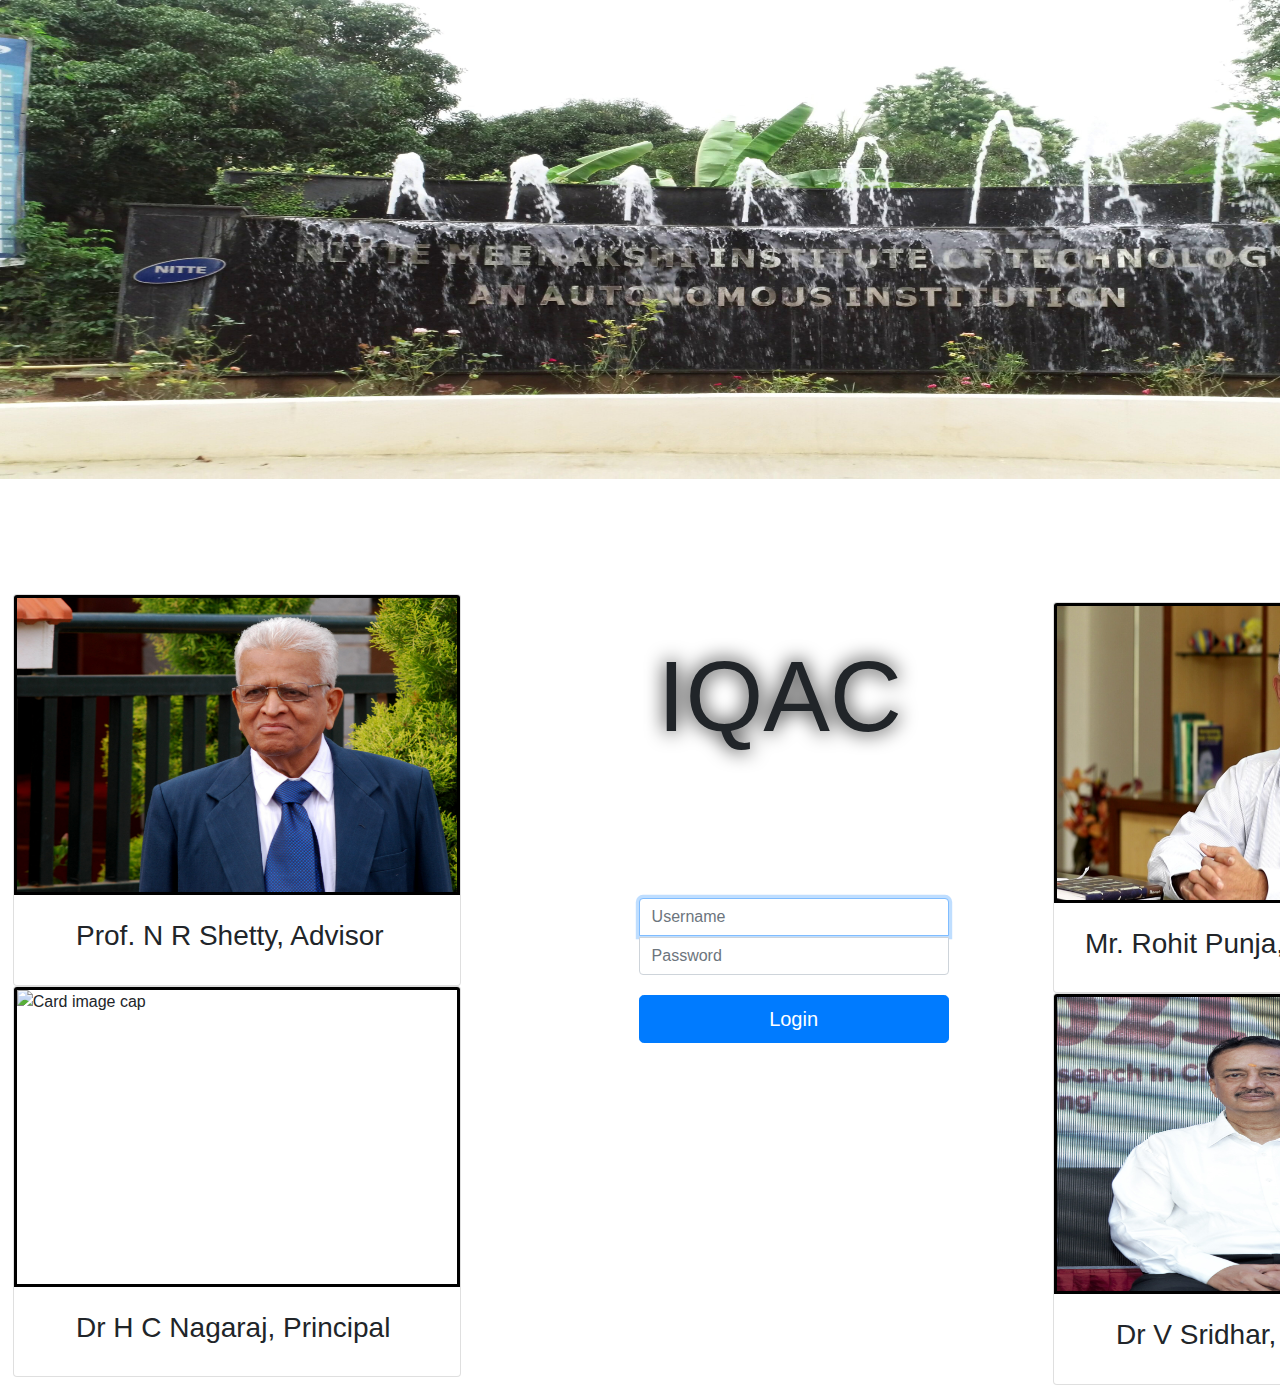
==== index.html @ 03691b34 "second commit" ====
<!DOCTYPE html>
<html lang="en">
  <head>
    <meta charset="UTF-8" />
    <meta http-equiv="X-UA-Compatible" content="IE=edge" />
    <meta name="viewport" content="width=device-width, initial-scale=1.0" />
    <title>login_page</title>
    <link rel="stylesheet" href="style.css">
    <link rel="stylesheet" href="https://maxcdn.bootstrapcdn.com/bootstrap/4.0.0/css/bootstrap.min.css" integrity="sha384-Gn5384xqQ1aoWXA+058RXPxPg6fy4IWvTNh0E263XmFcJlSAwiGgFAW/dAiS6JXm" crossorigin="anonymous">
  </head>
  <div>
    <div class="container">
      <div class="image">
        <img id="image" src="NMIT.jpg" />
      </div>
    </div>
    <div class="flex-container">
    <div class="card" style="width: 28rem;">
      <img class="card-img-top" src="Prof. N R Shetty, Advisor.JPG" alt="Card image cap" class="rounded-lg"> <br><h3> &nbsp &nbsp &nbsp &nbsp  Prof. N R Shetty, Advisor</h3><br>
       
        </div>
        <div class="card" style="width: 28rem;">
          <img class="card-img-top" src="Dr H C Nagaraj, Principal.JPG" alt="Card image cap" class="rounded-lg"> <br><h3> &nbsp &nbsp &nbsp &nbsp  Dr H C Nagaraj, Principal</h3><br>
        
            
        
           </div>
            <div class="cards" style="width: 50rem;">
                <div class="wrapper">
                    <form class="form-signin">       
                      <h2 id="Iq" class="form-signin-heading">IQAC </h2>
                      
                      <input type="text" class="form-control" name="Username" placeholder="Username" required="" autofocus="" />
                      <input type="password" class="form-control" name="password" placeholder="Password" required=""/>      
                      
                      <button class="btn btn-lg btn-primary btn-block" type="submit">Login</button>   
                    </form>
                  </div>
              </div>

            <div class="flex-container2">
            <div class="card" style="width: 28rem; ">
              <img class="card-img-top" src="Mr. Rohit Punja, Administrator.jpg" alt="Card image cap" class="rounded-lg"> <br><h3> &nbsp &nbsp Mr. Rohit Punja, Administrator</h3><br>
        
                
                
                </div>
                <div class="card" style="width: 28rem;">
                    <img class="card-img-top" src="Dr V Sridhar, Dean.jpg" alt="Card image cap" class="rounded-lg"> <br><h3> &nbsp &nbsp &nbsp &nbsp  Dr V Sridhar, Dean</h3><br>
        
                    
                    </div>
      </div>
      </div>
  </body>
</html>
---- style.css ----
body{

}

#image{
   position: absolute;
   left: -1px;
   top: -1px;
    width: 1540px;
    height: 480px;
 
}
.flex-container{
    display: flex;
    flex-direction:column;
    flex-wrap: wrap;
    justify-content: space-around;
    align-items: center;
    
    width: auto;
    height: auto;
    position: absolute;
    top: 66%;
    left    : 1%;
}
.flex-container2{
    display: flex;
    flex-direction: row;
    flex-wrap: wrap;
    justify-content: space-evenly;
    align-items: center;
    
    width: auto;
    height: auto;
    position: absolute;
    top: 1%;
    left: 65rem;
    justify-content: space-around;
}
.card-img-top{
    height: 300px;
    width: 350px;
    border: 3px solid #000;
}


.wrapper {	
	margin-top: 80px;
  margin-bottom: 80px;
}

.form-signin {
  max-width: 380px;
  padding: 15px 35px 45px;
  margin: 0 auto;
  
   
}

  .form-signin-heading,
	.checkbox {
	  margin-bottom: 120px;
	}

	.checkbox {
	  font-weight: normal;
	}

	.form-control {
	  position: relative;
	  font-size: 20px;
	  height: auto;
	  padding: 10px;
    }

	input[type="text"] {
	  margin-bottom: 1px;
	  border-bottom-left-radius: 0;
	  border-bottom-right-radius: 0;
	}

	input[type="password"] {
	  margin-bottom: 20px;
	  border-top-left-radius: 0;
	  border-top-right-radius: 0;
	}
    
    .cards{
        position: absolute;
        left: 85%;
    }
    #Iq{
        position: absolute;
        left: 33%;
        font-size: 100px;
        bottom: 80%;
        filter: drop-shadow(0px 0px 10px black);
    }
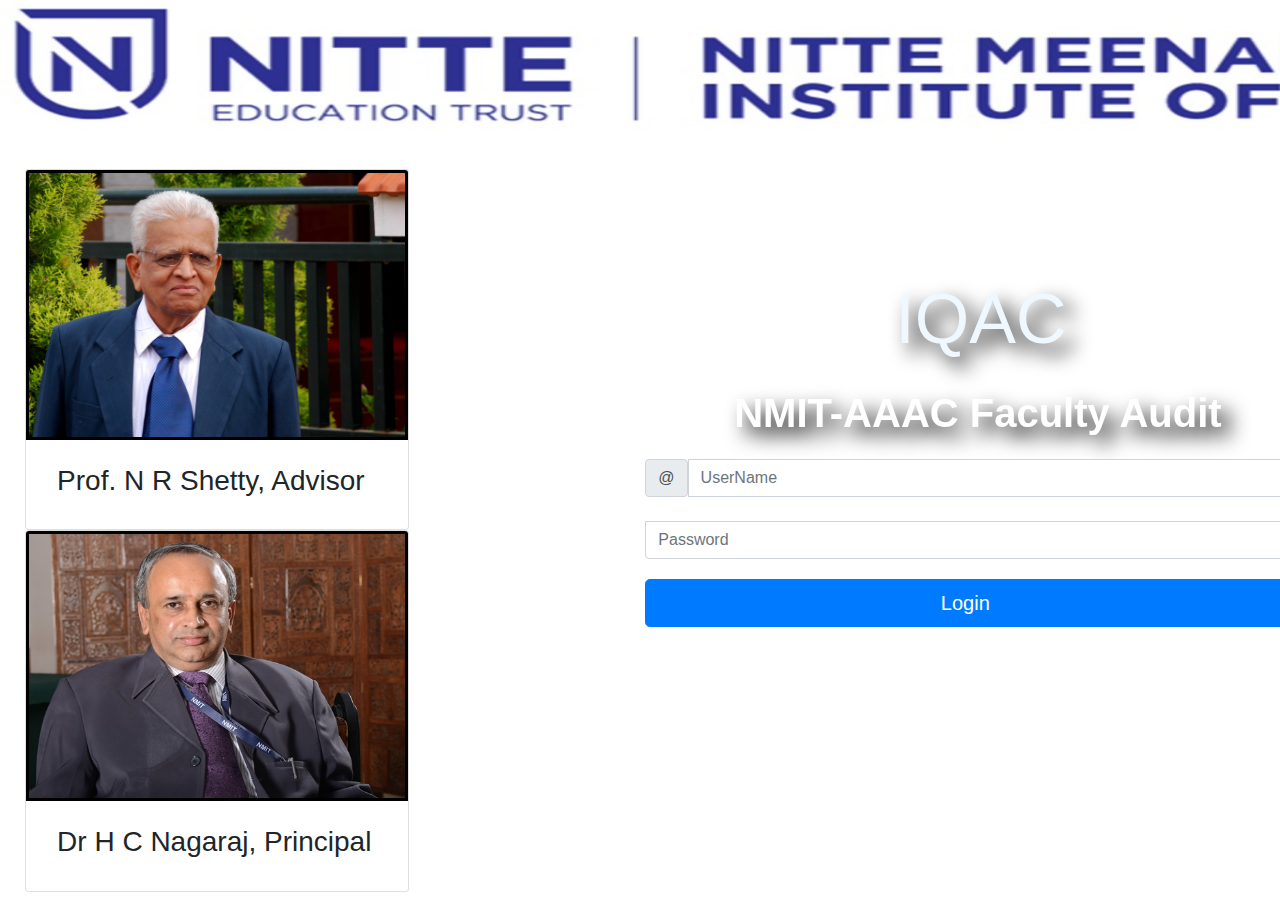
==== commit 718b7bb6: "iqac" ====
--- a/index.html
+++ b/index.html
@@ -1,56 +1,100 @@
 <!DOCTYPE html>
 <html lang="en">
+
   <head>
     <meta charset="UTF-8" />
     <meta http-equiv="X-UA-Compatible" content="IE=edge" />
     <meta name="viewport" content="width=device-width, initial-scale=1.0" />
+    <meta name="viewport" content="width=device-width, initial-scale=1, maximum-scale=1">
     <title>login_page</title>
     <link rel="stylesheet" href="style.css">
-    <link rel="stylesheet" href="https://maxcdn.bootstrapcdn.com/bootstrap/4.0.0/css/bootstrap.min.css" integrity="sha384-Gn5384xqQ1aoWXA+058RXPxPg6fy4IWvTNh0E263XmFcJlSAwiGgFAW/dAiS6JXm" crossorigin="anonymous">
+    <link rel="stylesheet" href="https://maxcdn.bootstrapcdn.com/bootstrap/4.0.0/css/bootstrap.min.css"
+      integrity="sha384-Gn5384xqQ1aoWXA+058RXPxPg6fy4IWvTNh0E263XmFcJlSAwiGgFAW/dAiS6JXm" crossorigin="anonymous">
   </head>
-  <div>
-    <div class="container">
-      <div class="image">
-        <img id="image" src="NMIT.jpg" />
-      </div>
-    </div>
-    <div class="flex-container">
-    <div class="card" style="width: 28rem;">
-      <img class="card-img-top" src="Prof. N R Shetty, Advisor.JPG" alt="Card image cap" class="rounded-lg"> <br><h3> &nbsp &nbsp &nbsp &nbsp  Prof. N R Shetty, Advisor</h3><br>
-       
+
+  <!--<body style="background-color: #1b2a47;">-->
+
+  <body style="
+      background-image: url('nmitbgcropped1.jpg');
+  background-repeat: no-repeat;
+  background-attachment: fixed;  
+  background-size: cover;">
+
+    <div>
+      <div class="flex-container">
+        <div id="logo">
+          <img src="nmitlogo.jpeg" width="1920px" height="150px">
+
+
+
         </div>
-        <div class="card" style="width: 28rem;">
-          <img class="card-img-top" src="Dr H C Nagaraj, Principal.JPG" alt="Card image cap" class="rounded-lg"> <br><h3> &nbsp &nbsp &nbsp &nbsp  Dr H C Nagaraj, Principal</h3><br>
-        
-            
-        
-           </div>
-            <div class="cards" style="width: 50rem;">
-                <div class="wrapper">
-                    <form class="form-signin">       
-                      <h2 id="Iq" class="form-signin-heading">IQAC </h2>
-                      
-                      <input type="text" class="form-control" name="Username" placeholder="Username" required="" autofocus="" />
-                      <input type="password" class="form-control" name="password" placeholder="Password" required=""/>      
-                      
-                      <button class="btn btn-lg btn-primary btn-block" type="submit">Login</button>   
-                    </form>
-                  </div>
-              </div>
 
-            <div class="flex-container2">
-            <div class="card" style="width: 28rem; ">
-              <img class="card-img-top" src="Mr. Rohit Punja, Administrator.jpg" alt="Card image cap" class="rounded-lg"> <br><h3> &nbsp &nbsp Mr. Rohit Punja, Administrator</h3><br>
-        
-                
-                
-                </div>
-                <div class="card" style="width: 28rem;">
-                    <img class="card-img-top" src="Dr V Sridhar, Dean.jpg" alt="Card image cap" class="rounded-lg"> <br><h3> &nbsp &nbsp &nbsp &nbsp  Dr V Sridhar, Dean</h3><br>
-        
-                    
-                    </div>
-      </div>
-      </div>
+
+
+        <div class="flex-container">
+          <div class="card" style="width: 24rem;">
+            <img class="card-img-top" src="Prof. N R Shetty, Advisor (1).jpg" alt="Card image cap" class="rounded-lg">
+            <br>
+            <h3> &nbsp &nbsp Prof. N R Shetty, Advisor</h3><br>
+
+          </div>
+          <div class="card" style="width: 24rem;">
+            <img class="card-img-top" src="HCN.jpg" alt="Card image cap" class="rounded-lg"> <br>
+            <h3> &nbsp &nbsp Dr H C Nagaraj, Principal</h3><br>
+
+          </div>
+          <div class="cards" style="width: 40rem;">
+            <div class="wrapper">
+              <form class="login">
+                <form class="loginpage">
+                  <form action="login.php" method="post">
+                      <!--<h2 id="Iq" class="form-signin-heading">IQAC </h2> -->
+                      <h5 id="Iq" class="form-signin-heading" style="color: aliceblue;">IQAC </h5>
+                      <p style="font-size: 40px; color: white;  filter: drop-shadow(10px 10px 10px black); ">&nbsp &nbsp
+                        &nbsp &nbsp <b>NMIT-AAAC Faculty Audit</b></p>
+
+                      <div class="col-md-13 position-relative">
+
+                        <div class="input-group has-validation">
+                          <span class="input-group-text" id="validationTooltipUsernamePrepend">@</span>
+                          <input type="text" class="form-control" id="validationTooltipUsername"
+                            aria-describedby="validationTooltipUsernamePrepend" required placeholder="UserName" required="true">
+                          <div class="invalid-tooltip">
+                            Please choose a unique and valid username.
+                          </div>
+                        </div>
+                      </div> <br>
+                      <input type="password" class="form-control" name="password" placeholder="Password" required="true
+                        " />
+
+                      <!---- < a button class="btn btn-lg btn-primary btn-block" type="submit">Login</button>  -->
+                      <a class="btn btn-lg btn-primary btn-block" input type="submit"  href="http://192.168.25.16:5501/home.html"
+                        role="button" >Login</a>
+                  </form>
+            </div>
+          </div>
+          <script>
+            document.getElementById("demo").innerHTML = "My First JavaScript";
+
+            document.getElementById = httpsserver.js  </script>
+          <div class="flex-container2" style="height: 10%;">
+            <div class="card" style="width: 24rem; ">
+              <img class="card-img-top" src="Mr.Rohit Punja.jpg" alt="Card image cap" class="rounded-lg"> <br>
+              <h3>Mr.Rohit Punja,Administrator</h3><br>
+
+
+
+            </div>
+            <div class="card" style="width: 24rem;">
+              <img class="card-img-top" src="Dr V Sridhar, Dean.jpg" alt="Card image cap" class="rounded-lg"> <br>
+              <h3> &nbsp &nbsp &nbsp &nbsp Dr V Sridhar,Dean</h3><br>
+
+
+            </div>
+          </div>
+        </div>
+        <h4 id="names" style="color: white;padding: 45rem 0rem 0rem  45rem; "> Created by Lasya Sistla & Jaya Shiva
+          Darshini<br> Department of ISE </h4>
   </body>
+
 </html>--- a/style.css
+++ b/style.css
@@ -1,14 +1,21 @@
 body{
 
 }
+#logo{ 
+	position:fixed; 
+	top:0; 
+	left:0; 
+} 
+#container{width: 400px;}
 
-#image{
-   position: absolute;
-   left: -1px;
-   top: -1px;
-    width: 1540px;
-    height: 480px;
- 
+#image1 {width: 100px; height: 100px; background-color: black; float: left;}
+#image2 {width: 100px; height: 100px; background-color: blue; float: left;}
+#image3 {width: 100px; height: 100px; background-color: black; float: left;}
+#image4 {width: 100px; height: 100px; background-color: blue; float: left;}
+
+
+@media only screen and (max-width: 399px){
+    #container{width: 100%;}
 }
 .flex-container{
     display: flex;
@@ -20,7 +27,7 @@
     width: auto;
     height: auto;
     position: absolute;
-    top: 66%;
+    top: 10%;
     left    : 1%;
 }
 .flex-container2{
@@ -33,25 +40,25 @@
     width: auto;
     height: auto;
     position: absolute;
-    top: 1%;
-    left: 65rem;
+    top: -1%;
+    left: 92rem;
     justify-content: space-around;
 }
 .card-img-top{
-    height: 300px;
-    width: 350px;
+    height: 270px;
+    width: 700px;
     border: 3px solid #000;
 }
 
 
 .wrapper {	
-	margin-top: 80px;
-  margin-bottom: 80px;
+	margin-top: 50px;
+  margin-bottom: 100px;
 }
 
 .form-signin {
   max-width: 380px;
-  padding: 15px 35px 45px;
+  padding: 90px 200px 90px;
   margin: 0 auto;
   
    
@@ -59,7 +66,7 @@
 
   .form-signin-heading,
 	.checkbox {
-	  margin-bottom: 120px;
+	  margin-bottom: 90px;
 	}
 
 	.checkbox {
@@ -68,9 +75,9 @@
 
 	.form-control {
 	  position: relative;
-	  font-size: 20px;
+	  font-size: 100px;
 	  height: auto;
-	  padding: 10px;
+	  padding: 10px 50px 50px 50px;
     }
 
 	input[type="text"] {
@@ -87,12 +94,15 @@
     
     .cards{
         position: absolute;
-        left: 85%;
+        left: 60%;
+        padding: 0px 0px 0px 0px;
+        
+        margin-left: 390px;
     }
     #Iq{
         position: absolute;
-        left: 33%;
-        font-size: 100px;
-        bottom: 80%;
-        filter: drop-shadow(0px 0px 10px black);
+        left: 250px;
+        font-size: 70px;
+        bottom: 70%;
+        filter: drop-shadow(10px 10px 10px black);
     }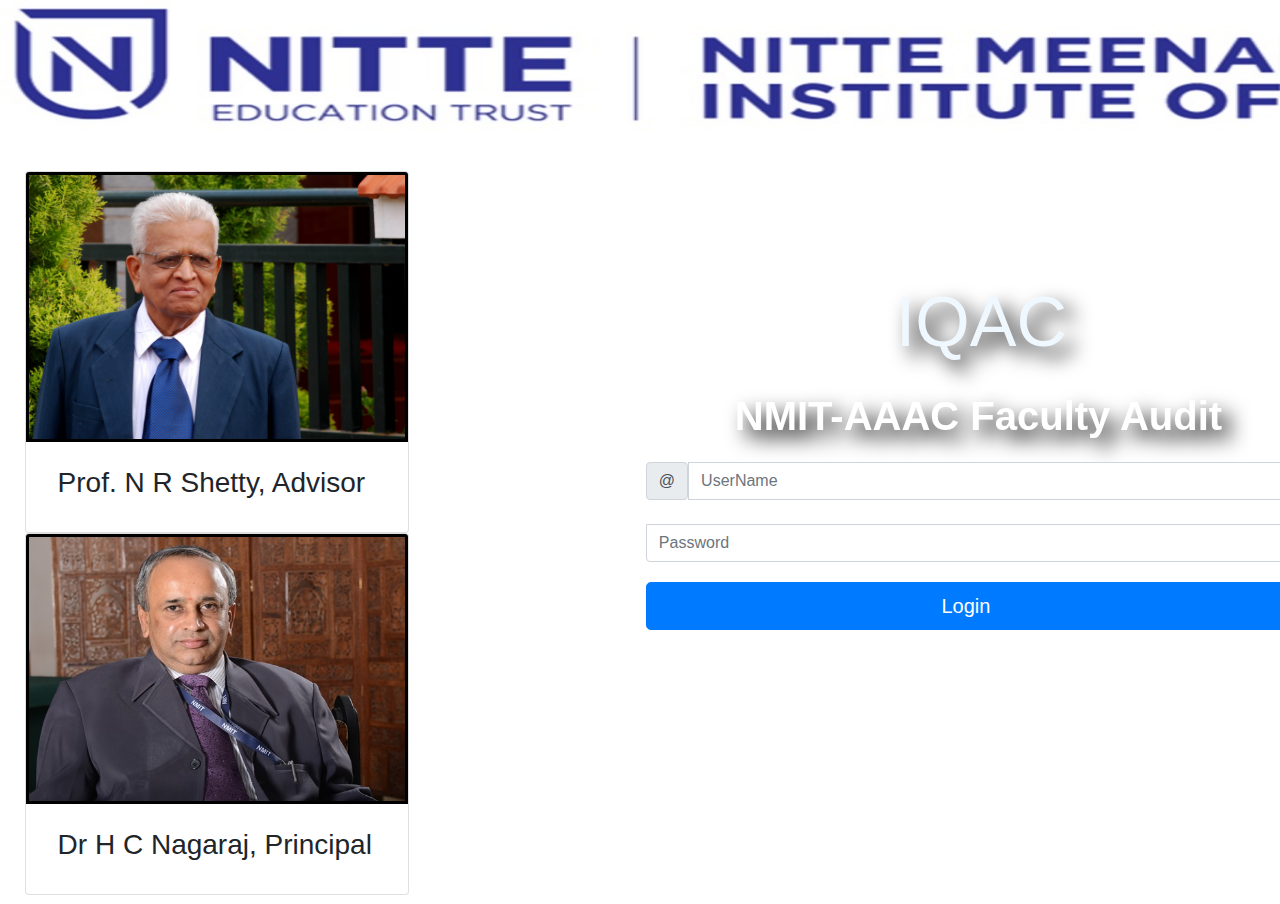
==== commit 7264eb33: "Update index.html" ====
--- a/index.html
+++ b/index.html
@@ -68,7 +68,7 @@
                         " />
 
                       <!---- < a button class="btn btn-lg btn-primary btn-block" type="submit">Login</button>  -->
-                      <a class="btn btn-lg btn-primary btn-block" input type="submit"  href="http://192.168.25.16:5501/home.html"
+                      <a class="btn btn-lg btn-primary btn-block" input type="submit"  href="./home.html"
                         role="button" >Login</a>
                   </form>
             </div>
@@ -93,8 +93,8 @@
             </div>
           </div>
         </div>
-        <h4 id="names" style="color: white;padding: 45rem 0rem 0rem  45rem; "> Created by Lasya Sistla & Jaya Shiva
-          Darshini<br> Department of ISE </h4>
+        <h4 id="names" style="color: white;padding: 45rem 0rem 0rem  45rem; "> Created by Lasya Sistla ,Jaya Shiva
+          Darshini & Satvik A<br> Department of ISE </h4>
   </body>
 
-</html>+</html>
